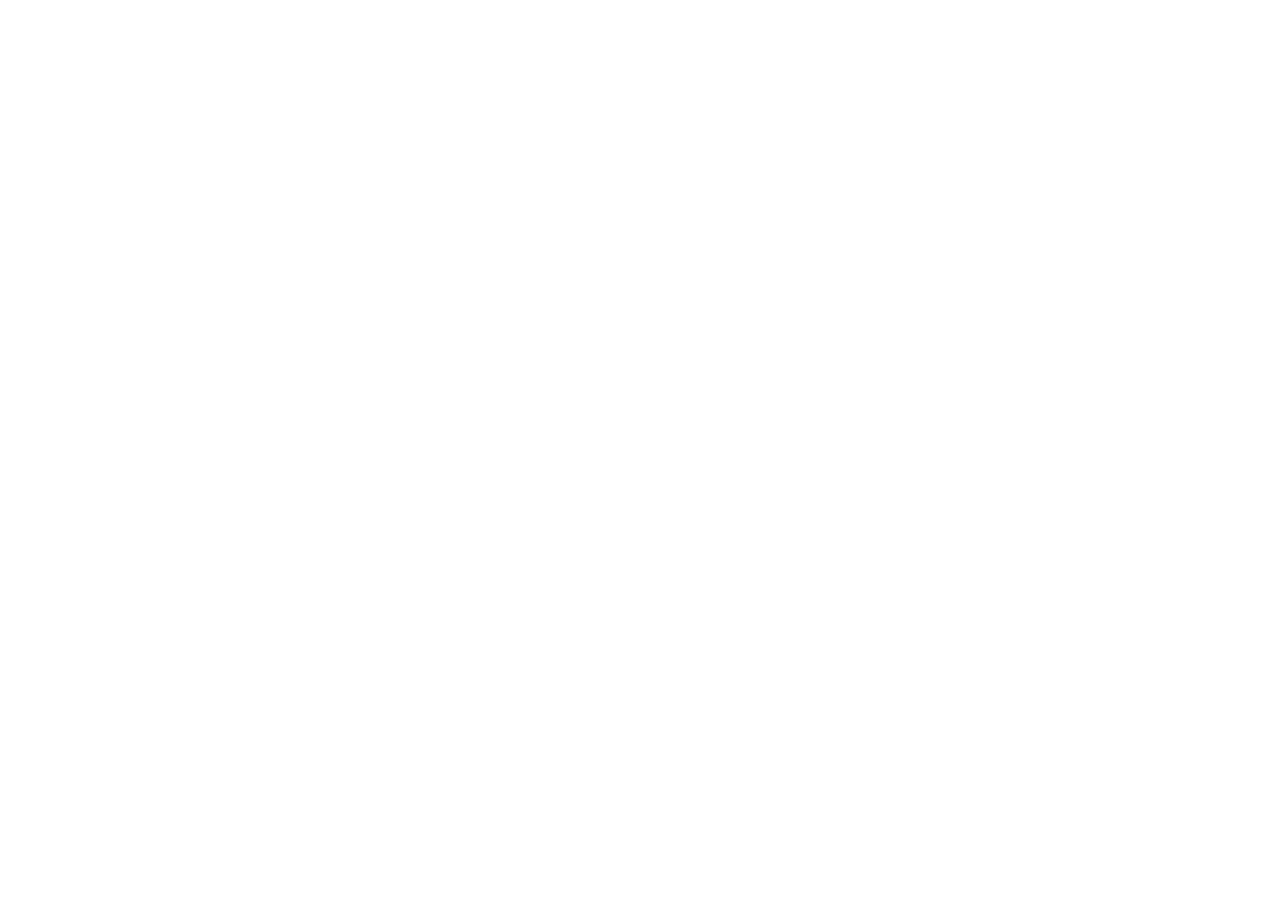
==== index.html @ 197c3d04 "primer commit" ====
<!DOCTYPE html>
<html lang="es">
<head>
    <meta charset="UTF-8">
    <meta http-equiv="X-UA-Compatible" content="IE=edge">
    <meta name="viewport" content="width=device-width, initial-scale=1.0">
    <title>CarpiShop</title>
    <link rel="stylesheet" href="https://cdn.jsdelivr.net/npm/bootstrap-icons@1.9.1/font/bootstrap-icons.css">
    <link rel="stylesheet" href="./css/main.css">
</head>
<body>
    
    <script src="./js/main.js"></script>
</body>
</html>
---- css/main.css ----
@import url('https://fonts.googleapis.com/css2?family=Rubik:wght@300;400;500;600;700;800;900&display=swap');

:root {
    --clr-main: #4b33a8;
    --clr-main-light: #785ce9;
    --clr-white: #ececec;
    --clr-gray: #e2e2e2;
    --clr-red: #961818;
}

* {
    margin: 0;
    padding: 0;
    box-sizing: border-box;
    font-family: 'Rubik', sans-serif;
}

h1, h2, h3, h4, h5, h6, p, a, input, textarea {
    margin: 0;
}

ul {
    list-style-type: none;
}

a {
    text-decoration: none;
}
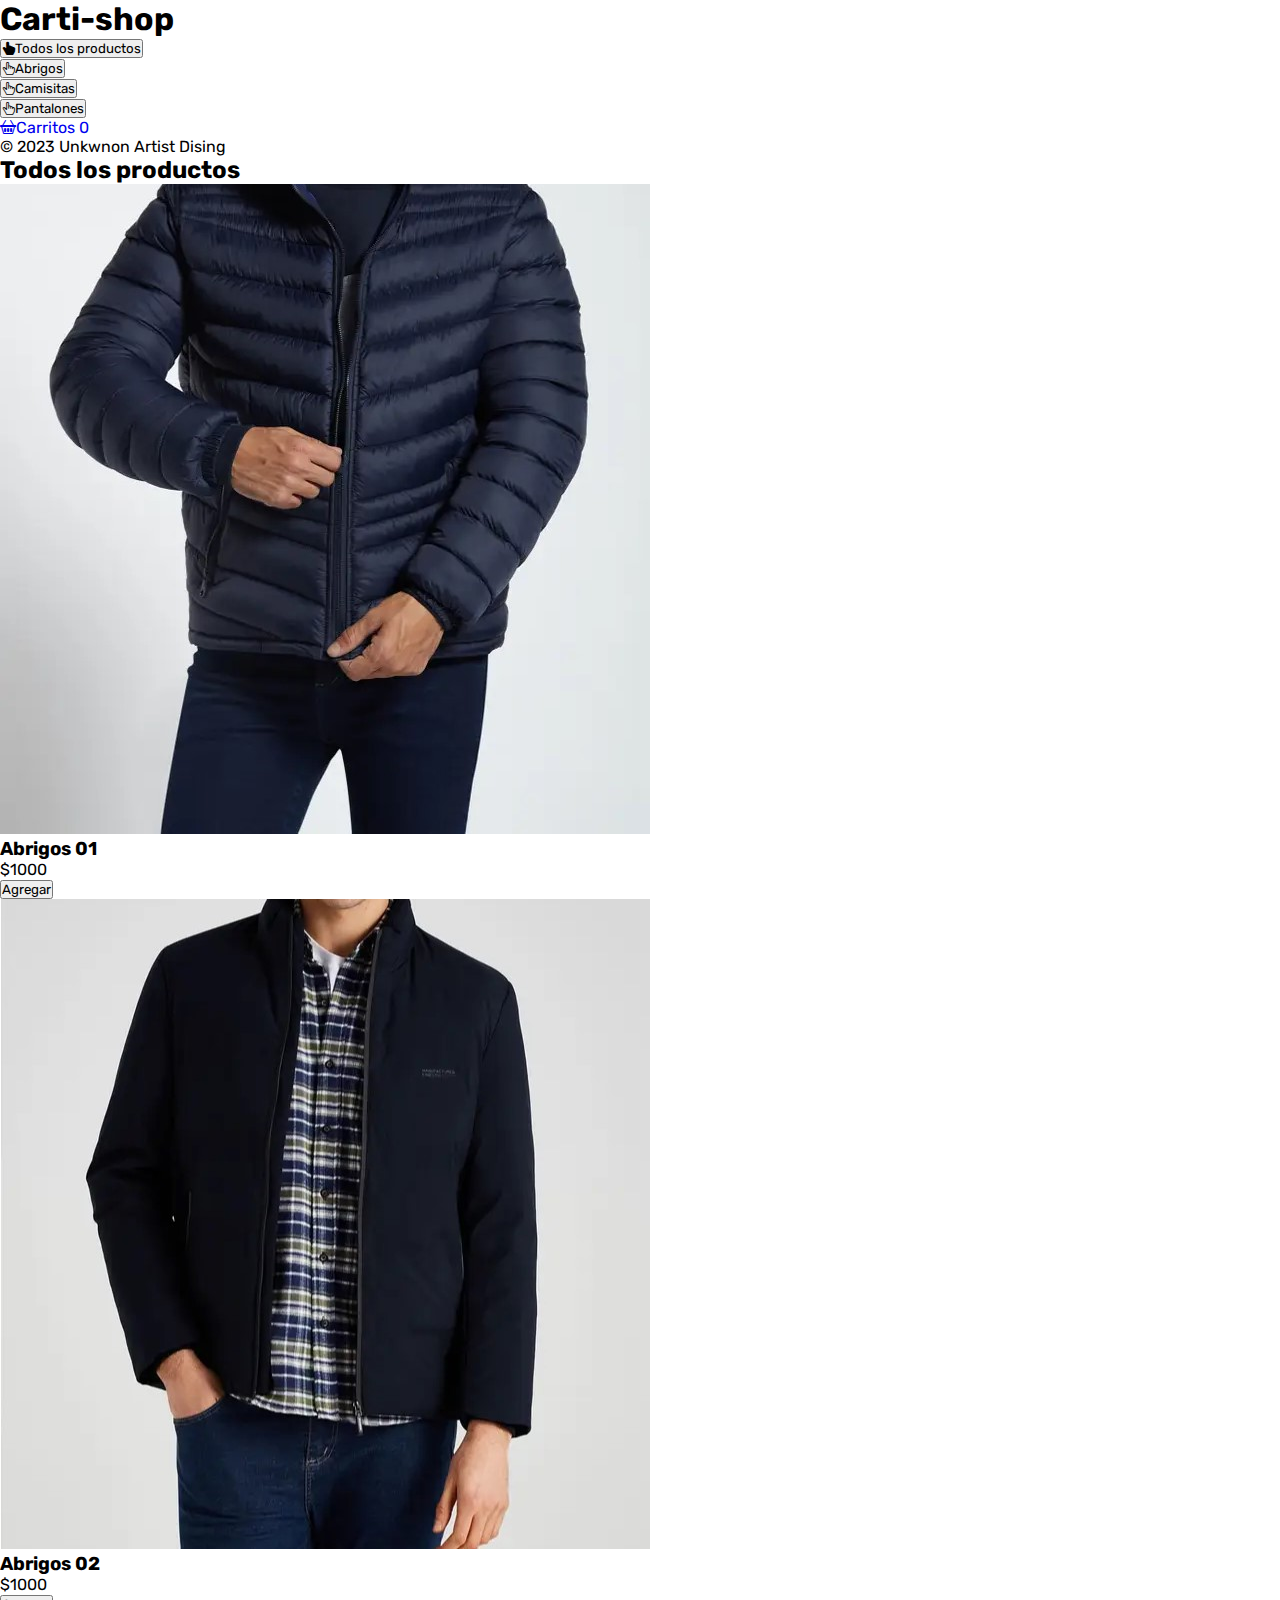
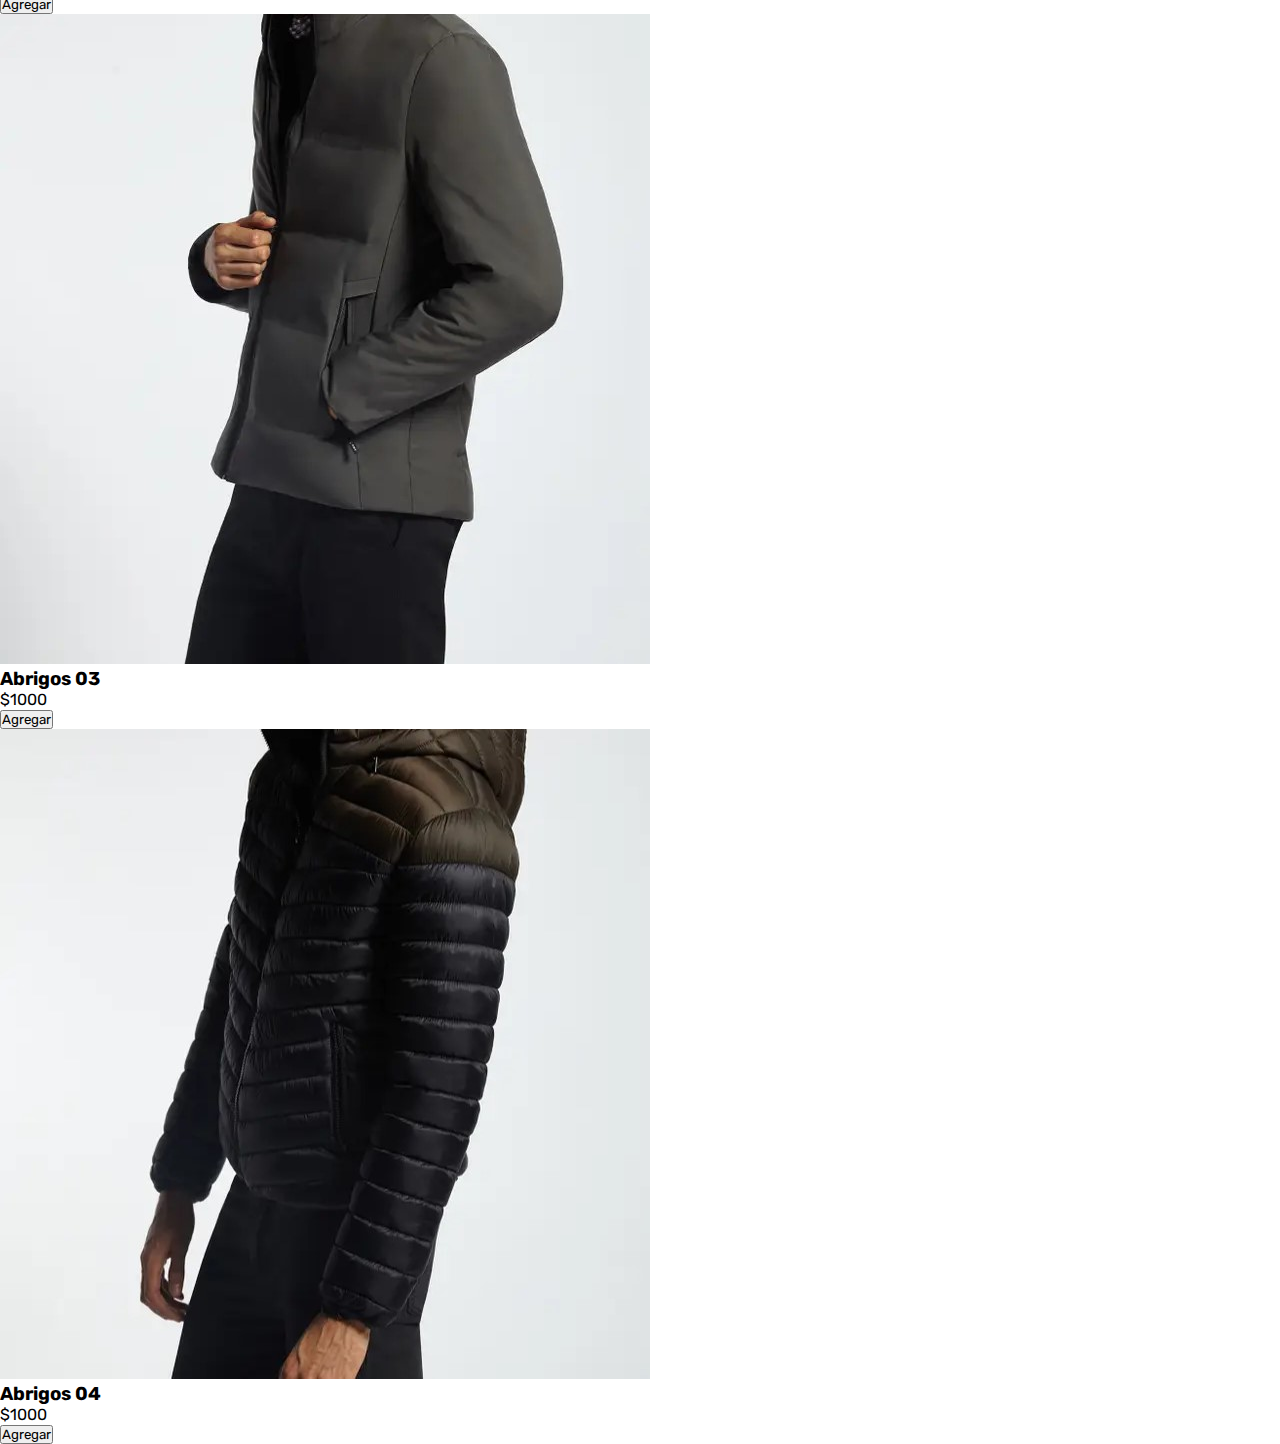
==== commit 3d1ebccc: "Actualizacion del nombre" ====
--- a/index.html
+++ b/index.html
@@ -9,7 +9,74 @@
     <link rel="stylesheet" href="./css/main.css">
 </head>
 <body>
-    
+    <div class="wrapper">
+        <aside>
+            <header>
+                <h1 class="logo">Carti-shop</h1>
+            </header>
+            <nav>
+                <ul>
+                    <li>
+                        <button class="boton-menu boton-categoria active"><i class="bi bi-hand-index-thumb-fill"></i>Todos los productos</button>
+                    </li>
+                    <li>
+                        <button class="boton-menu boton-categoria"><i class="bi bi-hand-index-thumb"></i>Abrigos</button>
+                    </li>
+                    <li>
+                        <button class="boton-menu boton-categoria"><i class="bi bi-hand-index-thumb"></i>Camisitas</button>
+                    </li>
+                    <li>
+                        <button class="boton-menu boton-categoria"><i class="bi bi-hand-index-thumb"></i>Pantalones</button>
+                    </li>
+                    <li>
+                        <a class="boton-menu boton-carrito" href="carrito.html">
+                        <i class="bi bi-basket2"></i>Carritos <span class="numerito">0</span>
+                        </a>
+                    </li>
+                </ul>
+            </nav>
+            <footer>
+                <p class="texto-footer">© 2023 Unkwnon Artist Dising</p>
+            </footer>
+        </aside>
+        <main>
+            <h2 class="titulo-principal">Todos los productos</h2>
+            <div class="contenedor-productos">
+                <div class="producto">
+                    <img src="img/abrigos/01.jpg" alt="previw image fail">
+                    <div class="producto-detalles">
+                        <h3 class="producto-titulo">Abrigos 01</h3>
+                        <p class="producto-precio">$1000</p>
+                        <button class="producto-agregar">Agregar</button>
+                    </div>
+                </div>
+                <div class="producto">
+                    <img src="img/abrigos/02.jpg" alt="previw image fail">
+                    <div class="producto-detalles">
+                        <h3 class="producto-titulo">Abrigos 02</h3>
+                        <p class="producto-precio">$1000</p>
+                        <button class="producto-agregar">Agregar</button>
+                    </div>
+                </div>
+                <div class="producto">
+                    <img src="img/abrigos/03.jpg" alt="previw image fail">
+                    <div class="producto-detalles">
+                        <h3 class="producto-titulo">Abrigos 03</h3>
+                        <p class="producto-precio">$1000</p>
+                        <button class="producto-agregar">Agregar</button>
+                    </div>
+                </div>
+                <div class="producto">
+                    <img src="img/abrigos/04.jpg" alt="previw image fail">
+                    <div class="producto-detalles">
+                        <h3 class="producto-titulo">Abrigos 04</h3>
+                        <p class="producto-precio">$1000</p>
+                        <button class="producto-agregar">Agregar</button>
+                    </div>
+                </div>
+            </div>
+        </main>
+    </div>
     <script src="./js/main.js"></script>
 </body>
 </html>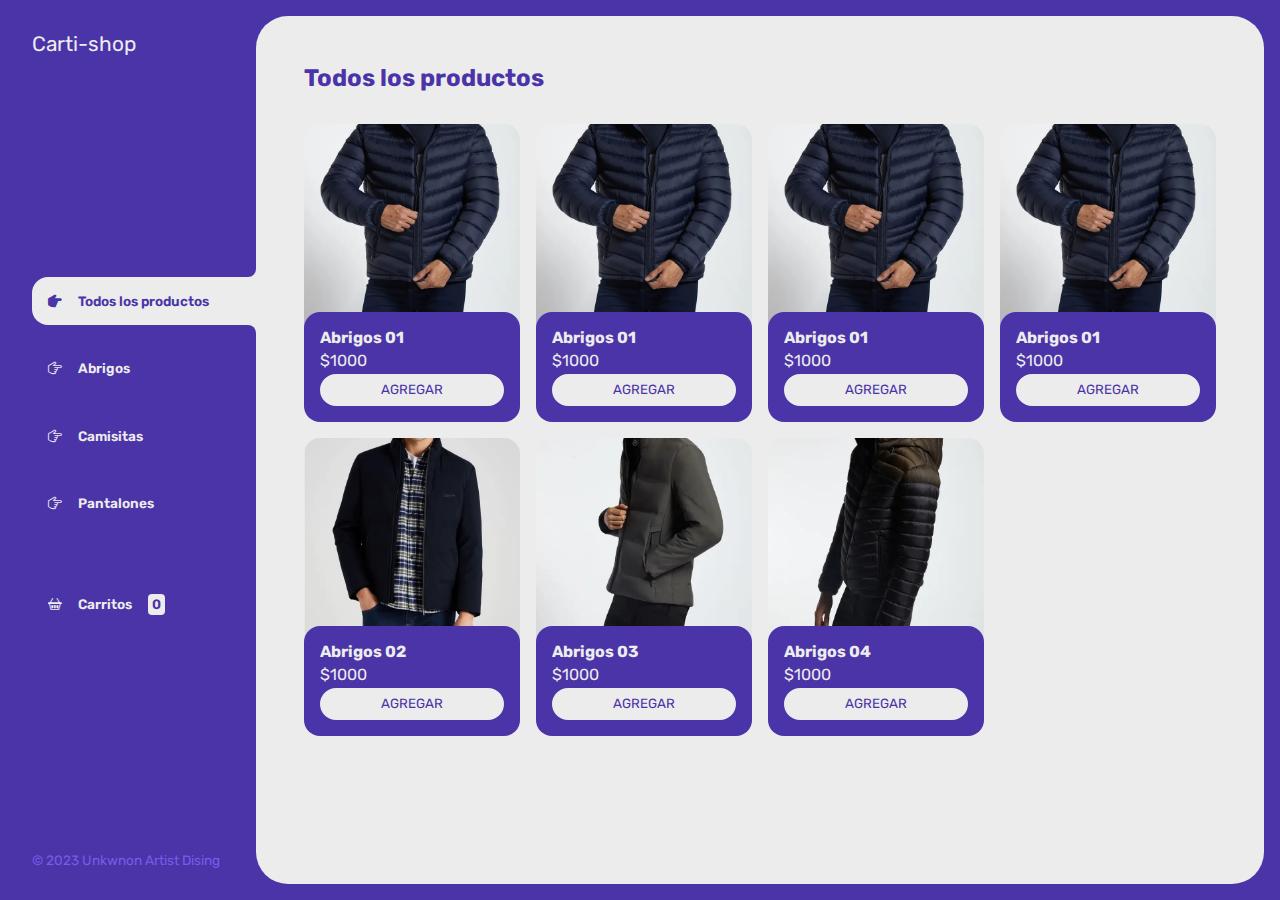
==== commit 4cc42a6d: "Finalizacion del armado HTML y CSS" ====
--- a/index.html
+++ b/index.html
@@ -15,7 +15,7 @@
                 <h1 class="logo">Carti-shop</h1>
             </header>
             <nav>
-                <ul>
+                <ul class="menu">
                     <li>
                         <button class="boton-menu boton-categoria active"><i class="bi bi-hand-index-thumb-fill"></i>Todos los productos</button>
                     </li>
@@ -43,7 +43,7 @@
             <h2 class="titulo-principal">Todos los productos</h2>
             <div class="contenedor-productos">
                 <div class="producto">
-                    <img src="img/abrigos/01.jpg" alt="previw image fail">
+                    <img class="producto-imagen" src="img/abrigos/01.jpg" alt="previw image fail">
                     <div class="producto-detalles">
                         <h3 class="producto-titulo">Abrigos 01</h3>
                         <p class="producto-precio">$1000</p>
@@ -51,7 +51,32 @@
                     </div>
                 </div>
                 <div class="producto">
-                    <img src="img/abrigos/02.jpg" alt="previw image fail">
+                    <img class="producto-imagen" src="img/abrigos/01.jpg" alt="previw image fail">
+                    <div class="producto-detalles">
+                        <h3 class="producto-titulo">Abrigos 01</h3>
+                        <p class="producto-precio">$1000</p>
+                        <button class="producto-agregar">Agregar</button>
+                    </div>
+                </div>
+                <div class="producto">
+                    <img class="producto-imagen" src="img/abrigos/01.jpg" alt="previw image fail">
+                    <div class="producto-detalles">
+                        <h3 class="producto-titulo">Abrigos 01</h3>
+                        <p class="producto-precio">$1000</p>
+                        <button class="producto-agregar">Agregar</button>
+                    </div>
+                </div>
+                <!--Productos originales-->
+                <div class="producto">
+                    <img class="producto-imagen" src="img/abrigos/01.jpg" alt="previw image fail">
+                    <div class="producto-detalles">
+                        <h3 class="producto-titulo">Abrigos 01</h3>
+                        <p class="producto-precio">$1000</p>
+                        <button class="producto-agregar">Agregar</button>
+                    </div>
+                </div>
+                <div class="producto">
+                    <img class="producto-imagen" src="img/abrigos/02.jpg" alt="previw image fail">
                     <div class="producto-detalles">
                         <h3 class="producto-titulo">Abrigos 02</h3>
                         <p class="producto-precio">$1000</p>
@@ -59,7 +84,7 @@
                     </div>
                 </div>
                 <div class="producto">
-                    <img src="img/abrigos/03.jpg" alt="previw image fail">
+                    <img class="producto-imagen" src="img/abrigos/03.jpg" alt="previw image fail">
                     <div class="producto-detalles">
                         <h3 class="producto-titulo">Abrigos 03</h3>
                         <p class="producto-precio">$1000</p>
@@ -67,7 +92,7 @@
                     </div>
                 </div>
                 <div class="producto">
-                    <img src="img/abrigos/04.jpg" alt="previw image fail">
+                    <img class="producto-imagen" src="img/abrigos/04.jpg" alt="previw image fail">
                     <div class="producto-detalles">
                         <h3 class="producto-titulo">Abrigos 04</h3>
                         <p class="producto-precio">$1000</p>
--- a/css/main.css
+++ b/css/main.css
@@ -3,6 +3,7 @@
 :root {
     --clr-main: #4b33a8;
     --clr-main-light: #785ce9;
+    --clr-main-dark: #221655;
     --clr-white: #ececec;
     --clr-gray: #e2e2e2;
     --clr-red: #961818;
@@ -25,4 +26,253 @@
 
 a {
     text-decoration: none;
+}
+
+.wrapper {
+    display: grid;
+    grid-template-columns: 1fr 4fr;
+    background-color: var(--clr-main);
+}
+
+aside {
+    padding: 2rem;
+    padding-right: 0;
+    color: var(--clr-white);
+    position: sticky;
+    top: 0;
+    height: 100vh;
+    display: flex;
+    flex-direction: column;
+    justify-content: space-between;
+}
+
+.logo {
+    font-weight: 400;
+    font-size: 1.3rem;
+}
+
+.menu {
+    display: flex;
+    flex-direction: column;
+    gap: 1.2rem;
+}
+
+.boton-menu {
+    background-color: transparent;
+    border: 0;
+    color: var(--clr-white);
+    font-size: 1rem;
+    cursor: pointer;
+    display: flex;
+    align-items: center;
+    gap: 1rem;
+    font-weight: 600;
+    padding: 1rem;
+    font-size: .85rem;
+}
+
+.boton-menu.active {
+    background-color: var(--clr-white);
+    color: var(--clr-main);
+    width: 100%;
+    border-top-left-radius: 1rem;
+    border-bottom-left-radius: 1rem;
+    position: relative;
+}
+
+.boton-menu.active::before {
+    content: '';
+    position: absolute;
+    width: 1rem;
+    height: 2rem;
+    bottom: 100%;
+    right: 0;
+    background-color: transparent;
+    border-bottom-right-radius: .5rem;
+    box-shadow: 0 1rem 0 var(--clr-white);
+}
+
+.boton-menu.active::after {
+    content: '';
+    position: absolute;
+    width: 1rem;
+    height: 2rem;
+    top: 100%;
+    right: 0;
+    background-color: transparent;
+    border-top-right-radius: .5rem;
+    box-shadow: 0 -1rem 0 var(--clr-white);
+}
+
+.boton-menu > i.bi-hand-index-thumb-fill, 
+.boton-menu > i.bi-hand-index-thumb {
+    transform: rotateZ(90deg);
+}
+
+.boton-carrito {
+    margin-top: 2rem;
+}
+
+.numerito {
+    background-color: var(--clr-white);
+    color: var(--clr-main);
+    padding: .15rem .25rem;
+    border-radius: .25rem;
+}
+
+.boton-carrito.active .numerito {
+    background-color: var(--clr-main);
+    color: var(--clr-white);
+}
+.texto-footer {
+    color: var(--clr-main-light);
+    font-size: .85rem;
+}
+
+main {
+    background-color: var(--clr-white);
+    margin: 1rem;
+    margin-left: 0;
+    border-radius: 2rem;
+    padding: 3rem;
+}
+
+.titulo-principal {
+    color: var(--clr-main);
+    margin-bottom: 2rem;
+}
+
+.contenedor-productos {
+    display: grid;
+    grid-template-columns: repeat(4, 1fr);
+    gap: 1rem;
+}
+
+.producto-imagen {
+    max-width: 100%;
+    border-radius: 1rem;
+}
+
+.producto-detalles {
+    background-color: var(--clr-main);
+    color: var(--clr-white);
+    padding: 1rem;
+    border-radius: 1rem;
+    margin-top: -2rem;
+    position: relative;
+    display: flex;
+    flex-direction: column;
+    gap: .25rem;
+}
+
+.producto-titulo {
+    font-size: 1rem;
+}
+
+.producto-agregar {
+    border: 0;
+    background-color: var(--clr-white);
+    color: var(--clr-main);
+    padding: .4rem;
+    text-transform: uppercase;
+    border-radius: 2rem;
+    cursor: pointer;
+    border: 2px solid var(--clr-white);
+    transition: background-color, .2s, color .2s;
+}
+
+.producto-agregar:hover {
+    background-color: var(--clr-main);
+    color: var(--clr-white);
+}
+
+/** Css Carrito **/
+
+.contenedor-carrito {
+    display: flex;
+    flex-direction: column;
+    gap: 1.5rem;
+}
+
+.carrito-vacio,
+.carrito-comprado {
+    color: var(--clr-main);
+}
+
+.carrito-productos {
+    display: flex;
+    flex-direction: column;
+    gap: 1rem;
+}
+
+.carrito-producto {
+    display: flex;
+    justify-content: space-between;
+    align-items: center;
+    background-color: var(--clr-gray);
+    color: var(--clr-main);
+    padding: 0.5rem;
+    padding-right: 1.5rem;
+    border-radius: 1rem;
+}
+
+.carrito-producto-imagen {
+    width: 4rem;
+    border-radius: 1rem;
+}
+
+.carrito-producto small {
+    font-size: .75rem;
+}
+
+.carrito-producto-eliminar {
+    border: 0;
+    background-color: transparent;
+    color: var(--clr-red);
+    cursor: pointer;
+}
+
+.carrito-acciones {
+    display: flex;
+    justify-content: space-between;
+}
+
+.carrito-acciones-vaciar {
+    border: 0;
+    background-color: var(--clr-gray);
+    padding: 1rem;
+    border-radius: 1rem;
+    color: var(--clr-main);
+    text-transform: uppercase;
+    cursor: pointer;
+}
+
+.carrito-acciones-derecha {
+    display: flex;
+}
+
+.carrito-acciones-total {
+    display: flex;
+    background-color: var(--clr-gray);
+    padding: 1rem;
+    color: var(--clr-main);
+    text-transform: uppercase;
+    border-top-left-radius: 1rem;
+    border-bottom-left-radius: 1rem;
+    gap: 1rem;
+}
+
+.carrito-acciones-comprar {
+    border: 0;
+    background-color: var(--clr-main);
+    padding: 1rem;
+    color: var(--clr-white);
+    text-transform: uppercase;
+    cursor: pointer;
+    border-top-right-radius: 1rem;
+    border-bottom-right-radius: 1rem;
+}
+
+.disabled {
+    display: none;
 }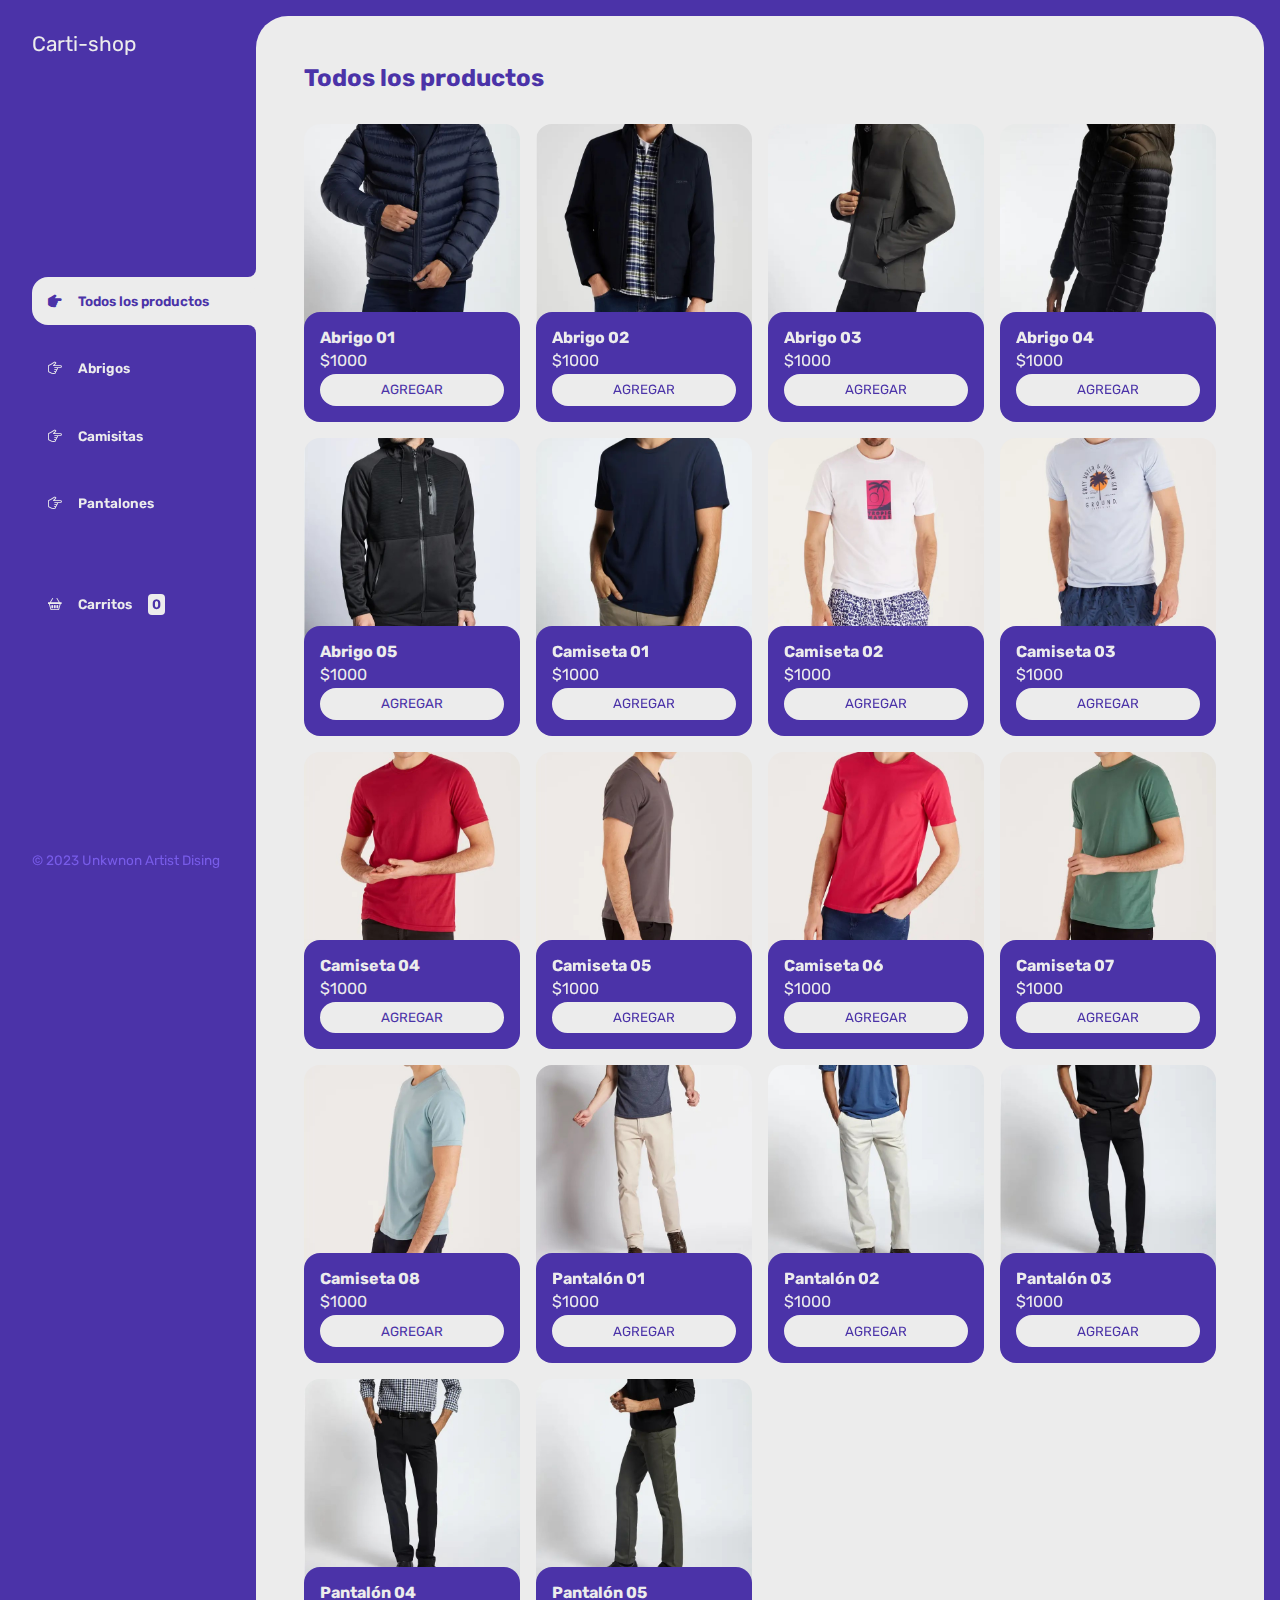
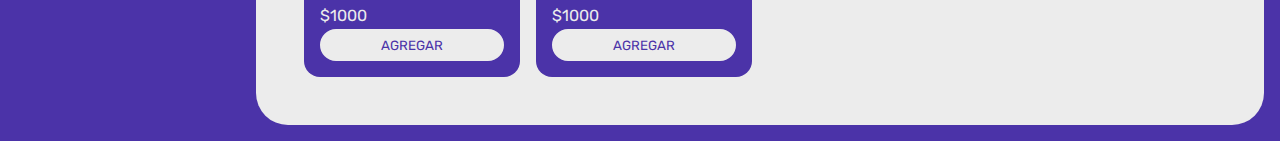
==== commit 3bdb0b25: "Index terminado." ====
--- a/index.html
+++ b/index.html
@@ -1,5 +1,6 @@
 <!DOCTYPE html>
 <html lang="es">
+
 <head>
     <meta charset="UTF-8">
     <meta http-equiv="X-UA-Compatible" content="IE=edge">
@@ -8,6 +9,7 @@
     <link rel="stylesheet" href="https://cdn.jsdelivr.net/npm/bootstrap-icons@1.9.1/font/bootstrap-icons.css">
     <link rel="stylesheet" href="./css/main.css">
 </head>
+
 <body>
     <div class="wrapper">
         <aside>
@@ -17,20 +19,24 @@
             <nav>
                 <ul class="menu">
                     <li>
-                        <button class="boton-menu boton-categoria active"><i class="bi bi-hand-index-thumb-fill"></i>Todos los productos</button>
+                        <button id="todos" class="boton-menu boton-categoria active"><i
+                                class="bi bi-hand-index-thumb-fill"></i>Todos los productos</button>
                     </li>
                     <li>
-                        <button class="boton-menu boton-categoria"><i class="bi bi-hand-index-thumb"></i>Abrigos</button>
+                        <button id="abrigos" class="boton-menu boton-categoria"><i
+                                class="bi bi-hand-index-thumb"></i>Abrigos</button>
                     </li>
                     <li>
-                        <button class="boton-menu boton-categoria"><i class="bi bi-hand-index-thumb"></i>Camisitas</button>
+                        <button id="camisetas" class="boton-menu boton-categoria"><i
+                                class="bi bi-hand-index-thumb"></i>Camisitas</button>
                     </li>
                     <li>
-                        <button class="boton-menu boton-categoria"><i class="bi bi-hand-index-thumb"></i>Pantalones</button>
+                        <button id="pantalones" class="boton-menu boton-categoria"><i
+                                class="bi bi-hand-index-thumb"></i>Pantalones</button>
                     </li>
                     <li>
                         <a class="boton-menu boton-carrito" href="carrito.html">
-                        <i class="bi bi-basket2"></i>Carritos <span class="numerito">0</span>
+                            <i class="bi bi-basket2"></i>Carritos <span id="numerito" class="numerito">0</span>
                         </a>
                     </li>
                 </ul>
@@ -40,68 +46,13 @@
             </footer>
         </aside>
         <main>
-            <h2 class="titulo-principal">Todos los productos</h2>
-            <div class="contenedor-productos">
-                <div class="producto">
-                    <img class="producto-imagen" src="img/abrigos/01.jpg" alt="previw image fail">
-                    <div class="producto-detalles">
-                        <h3 class="producto-titulo">Abrigos 01</h3>
-                        <p class="producto-precio">$1000</p>
-                        <button class="producto-agregar">Agregar</button>
-                    </div>
-                </div>
-                <div class="producto">
-                    <img class="producto-imagen" src="img/abrigos/01.jpg" alt="previw image fail">
-                    <div class="producto-detalles">
-                        <h3 class="producto-titulo">Abrigos 01</h3>
-                        <p class="producto-precio">$1000</p>
-                        <button class="producto-agregar">Agregar</button>
-                    </div>
-                </div>
-                <div class="producto">
-                    <img class="producto-imagen" src="img/abrigos/01.jpg" alt="previw image fail">
-                    <div class="producto-detalles">
-                        <h3 class="producto-titulo">Abrigos 01</h3>
-                        <p class="producto-precio">$1000</p>
-                        <button class="producto-agregar">Agregar</button>
-                    </div>
-                </div>
-                <!--Productos originales-->
-                <div class="producto">
-                    <img class="producto-imagen" src="img/abrigos/01.jpg" alt="previw image fail">
-                    <div class="producto-detalles">
-                        <h3 class="producto-titulo">Abrigos 01</h3>
-                        <p class="producto-precio">$1000</p>
-                        <button class="producto-agregar">Agregar</button>
-                    </div>
-                </div>
-                <div class="producto">
-                    <img class="producto-imagen" src="img/abrigos/02.jpg" alt="previw image fail">
-                    <div class="producto-detalles">
-                        <h3 class="producto-titulo">Abrigos 02</h3>
-                        <p class="producto-precio">$1000</p>
-                        <button class="producto-agregar">Agregar</button>
-                    </div>
-                </div>
-                <div class="producto">
-                    <img class="producto-imagen" src="img/abrigos/03.jpg" alt="previw image fail">
-                    <div class="producto-detalles">
-                        <h3 class="producto-titulo">Abrigos 03</h3>
-                        <p class="producto-precio">$1000</p>
-                        <button class="producto-agregar">Agregar</button>
-                    </div>
-                </div>
-                <div class="producto">
-                    <img class="producto-imagen" src="img/abrigos/04.jpg" alt="previw image fail">
-                    <div class="producto-detalles">
-                        <h3 class="producto-titulo">Abrigos 04</h3>
-                        <p class="producto-precio">$1000</p>
-                        <button class="producto-agregar">Agregar</button>
-                    </div>
-                </div>
+            <h2 class="titulo-principal" id="titulo-principal">Todos los productos</h2>
+            <div id="contenedor-productos" class="contenedor-productos">
+                <!-- Se carga los productos atravez de JS-->
             </div>
         </main>
     </div>
     <script src="./js/main.js"></script>
 </body>
+
 </html>--- a/css/main.css
+++ b/css/main.css
@@ -69,12 +69,12 @@
     font-weight: 600;
     padding: 1rem;
     font-size: .85rem;
+    width: 100%;
 }
 
 .boton-menu.active {
     background-color: var(--clr-white);
     color: var(--clr-main);
-    width: 100%;
     border-top-left-radius: 1rem;
     border-bottom-left-radius: 1rem;
     position: relative;
